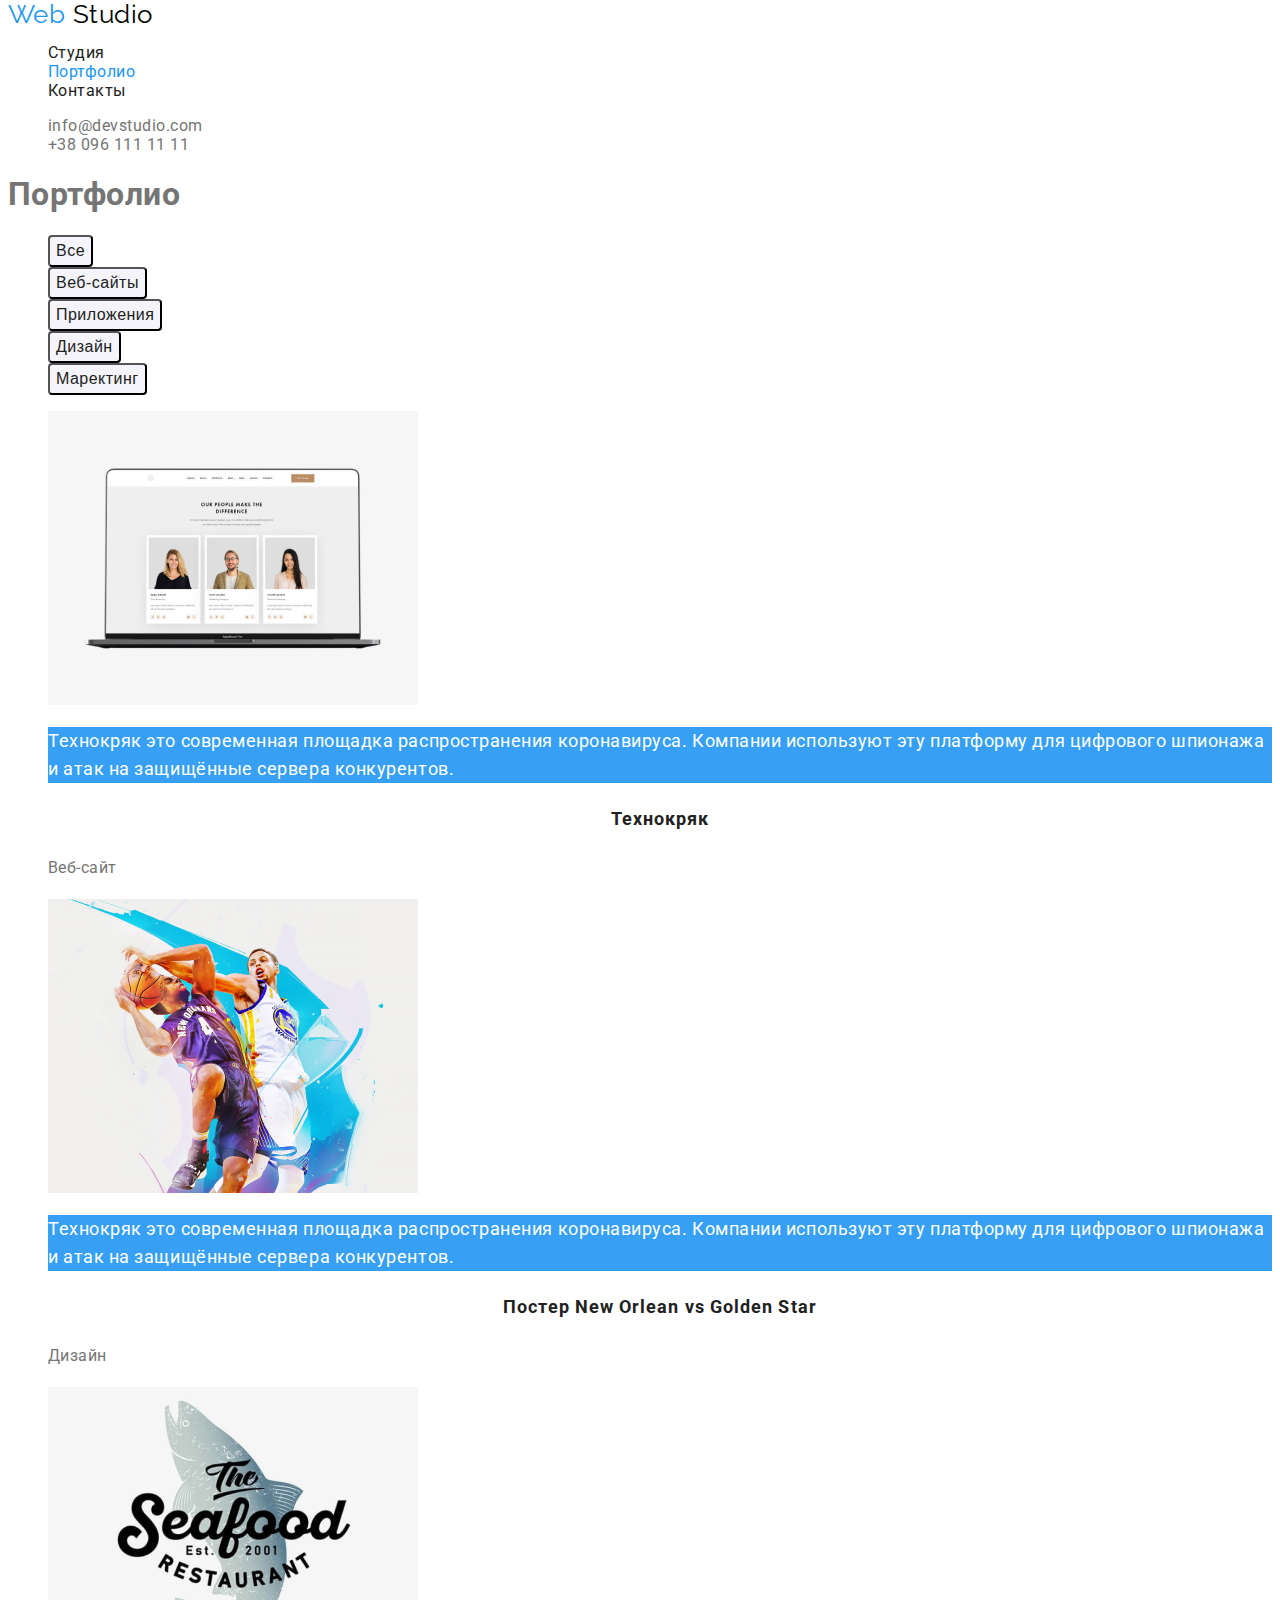
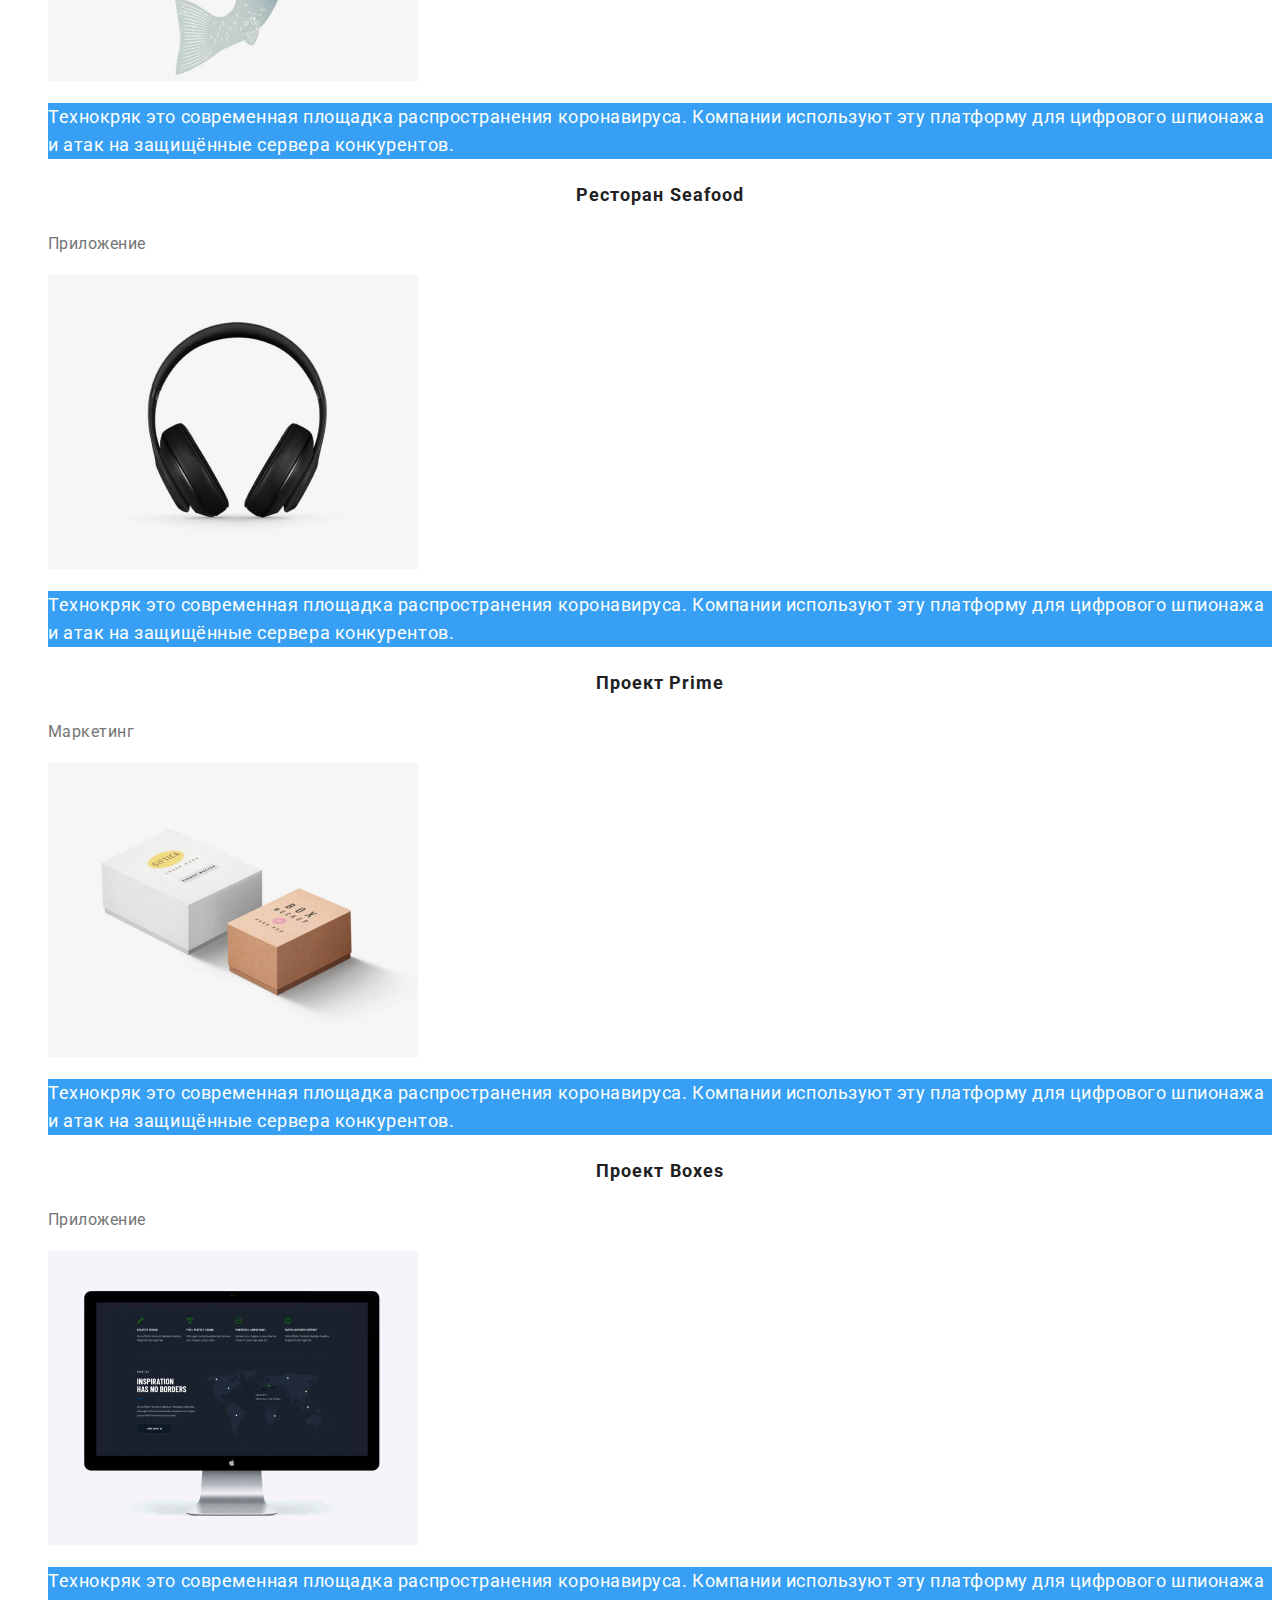
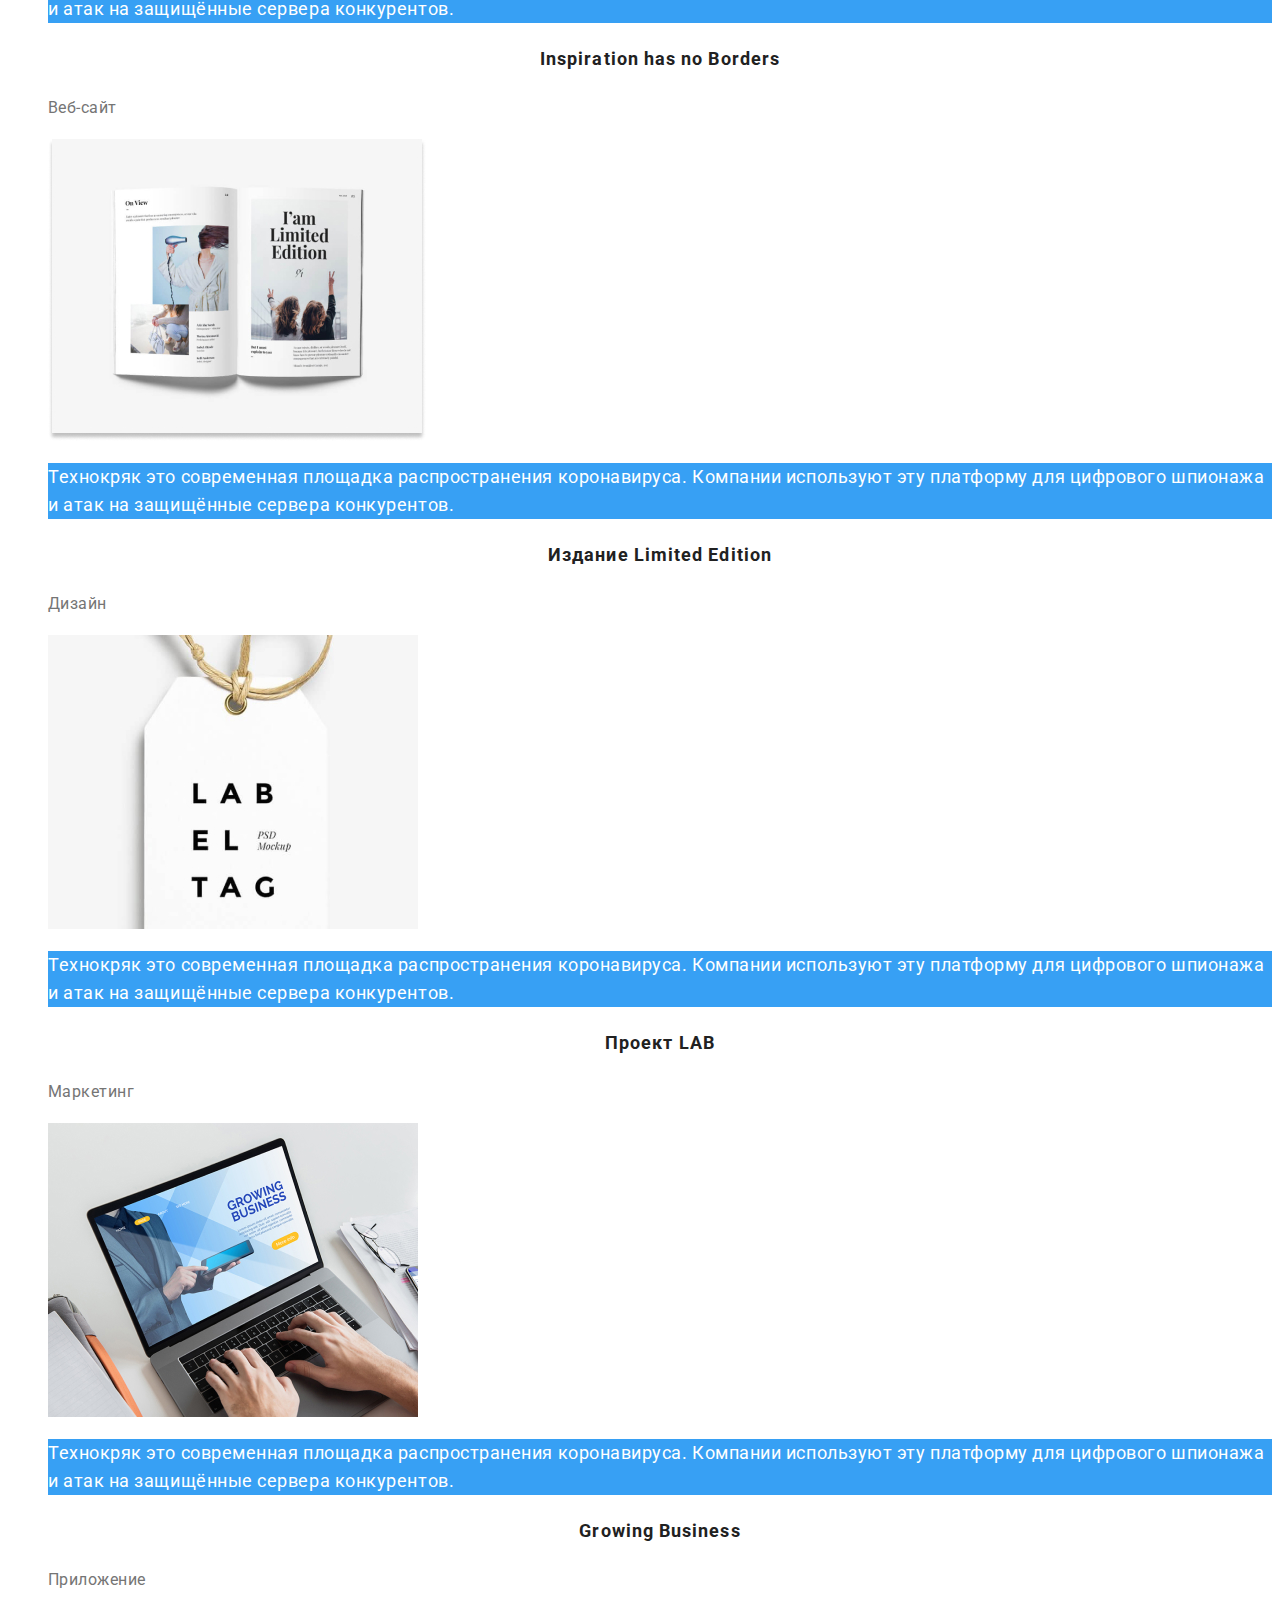
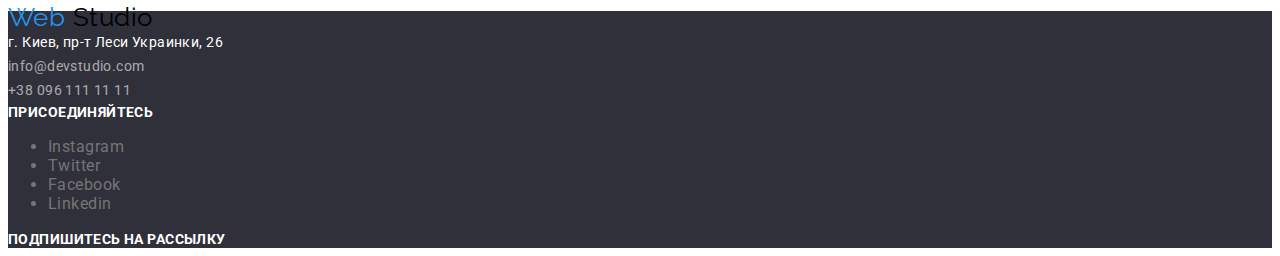
==== portfolio.html @ 3ac23211 "додай колір та шрифт" ====
<!DOCTYPE html>
<html lang="ru">

<head>
    <meta charset="UTF-8" />
    <meta name="viewport" content="width=device-width, initial-scale=1.0" />
    <link rel="stylesheet"
        href="https://fonts.googleapis.com/css2?family=Raleway:wght@700&family=Roboto:wght@400;500;700;900&display=swap"
        rel="stylesheet">
    <link rel="stylesheet" href="./css/common.css">
    <link rel="stylesheet" href="./css/styles.css" />
    <title>Web Studio</title>
</head>

<body>
    <header class="page-haeder">
        <!--Головна навігація-->
        <nav>
            <a href="" class="logo"> <span class="blue">Web</span> Studio
            </a>
            <ul class="site-nav list">
                <li>
                    <a href="./index.html" target="_blank" class="link">Студия</a>
                </li>
                <li>
                    <a href="./portfolio.html" target="_blank" class="link current">Портфолио</a>
                </li>
                <li>
                    <a href="" target="_blank" class="link">Контакты</a>
                </li>
            </ul>
        </nav>
        <ul class="site-adress list">
            <li>
                <a href="mailto:info@devstudio.com" class="link">info@devstudio.com</a>
            </li>
            <li>
                <a href="tel:+380961111111" class="link"> +38 096 111 11 11</a>
            </li>
        </ul>
    </header>
    <!--Головна секція-->
    <main>
        <h1 class="portfolio">Портфолио</h1>
        <section>
        <ul class="list">
            <li><button type="button" class="filtr">Все</button></li>
            <li> <button type="button"class="filtr">Веб-сайты</button></li>
            <li><button type="button" class="filtr">Приложения</button></li>
            <li><button type="button" class="filtr">Дизайн</button></li>
            <li><button type="button" class="filtr">Маректинг</button></li>
        </ul>
        <ul class="list items">
            <li>
                <a href=""> 
                <img src="./images/portfolio1.jpg" width="370" alt="text">
                <p class="text">Технокряк это современная площадка распространения коронавируса. Компании используют эту платформу для цифрового
                шпионажа и атак на защищённые сервера конкурентов.</p>
                <h2 class="portfolio-title">Технокряк </h2>
                <p class="desc" >Веб-сайт</p>
                </a>
            </li>
            <li>
                <a href="">
                    <img src="./images/portfolio2.jpg" width="370" alt="game">
                <p class="text">Технокряк это современная площадка распространения коронавируса. Компании используют эту платформу для цифрового
                    шпионажа и атак на защищённые сервера конкурентов.</p>
                <h2 class="portfolio-title">Постер New Orlean vs Golden Star</h2>
                <p class="desc">Дизайн</p>
                </a>
            </li>
            <li>
                <a href=""><img src="./images/portfolio3.jpg" width="370" alt="seefood">
                <p class="text">Технокряк это современная площадка распространения коронавируса. Компании используют эту платформу для цифрового
                    шпионажа и атак на защищённые сервера конкурентов.</p>
                <h2 class="portfolio-title">Ресторан Seafood</h2>
                <p class="desc">Приложение</p>
                </a>    
            </li>
            <li>
                <a href="">
                    <img src="./images/portfolio4.jpg" width="370" alt="headphone">
                    <p class="text">Технокряк это современная площадка распространения коронавируса. Компании используют эту платформу для цифрового
                        шпионажа и атак на защищённые сервера конкурентов.</p>
                    <h2 class="portfolio-title">Проект Prime</h2>
                    <p class="desc">Маркетинг</p>
                </a>          
            </li>
            <li>
                <a href="">
                    <img src="./images/portfolio5.jpg" width="370" alt="box">
                    <p class="text">Технокряк это современная площадка распространения коронавируса. Компании используют эту платформу для цифрового
                        шпионажа и атак на защищённые сервера конкурентов.</p>
                    <h2 class="portfolio-title">Проект Boxes</h2>
                    <p class="desc">Приложение</p>
                </a>
               
            </li>
            <li>
                <a href="">
                    <img src="./images/portfolio6.jpg" width="370" alt="screen">
                    <p class="text">Технокряк это современная площадка распространения коронавируса. Компании используют эту платформу для цифрового
                        шпионажа и атак на защищённые сервера конкурентов.</p>
                    <h2 class="portfolio-title">Inspiration has no Borders</h2>
                    <p class="desc">Веб-сайт</p>
                </a>
            </li>
            <li>
                <a href="">
                    <img src="./images/portfolio7.jpg" alt="">
                    <p class="text">Технокряк это современная площадка распространения коронавируса. Компании используют эту платформу для цифрового
                        шпионажа и атак на защищённые сервера конкурентов.</p>
                    <h2 class="portfolio-title">Издание Limited Edition</h2>
                    <p class="desc">Дизайн</p>
                </a>     
            </li>
            <li>
                <a href="">
                    <img src="./images/portfolio8.jpg" width="370" alt="labeltag">
                    <p class="text">Технокряк это современная площадка распространения коронавируса. Компании используют эту платформу для цифрового
                        шпионажа и атак на защищённые сервера конкурентов.</p>
                    <h2 class="portfolio-title">Проект LAB</h2>
                    <p class="desc">Маркетинг</p>
               </a>
            </li>
            <li>
                <a href="">
                    <img src="./images/portfolio9.jpg" width="370" alt="side bar">
                    <p class="text">Технокряк это современная площадка распространения коронавируса. Компании используют эту платформу для цифрового
                        шпионажа и атак на защищённые сервера конкурентов.</p>
                    <h2 class="portfolio-title">Growing Business</h2>
                    <p class="desc">Приложение</p>
                </a>  
            </li>  
        </ul>
    </main>
    </section>
    <!-- Секція3 футер -->
    <footer>
        <div>
            <a href="" class="logo"> <span class="blue">Web</span> Studio </a>
            <address>
                <span class="adress"> г. Киев, пр-т Леси Украинки, 26 </br> </span>
                <a href="mailto:info@devstudio.com" class="email">info@devstudio.com</a> </br>
                <a href="tel:+380961111111" class="telephone"> +38 096 111 11 11</a>
            </address>
        </div>
        <div>
            <b class="join">присоединяйтесь</b>
            <ul>
                <li><a href="" aria-label="Ссылка на Instagram">Instagram</a></li>
                <li><a href="" aria-label="Ссылка на Twitter">Twitter</a></li>
                <li><a href="" aria-label="Ссылка на Facebook">Facebook</a></li>
                <li><a href="" aria-label="Ссылка на Linkedin">Linkedin</a></li>
            </ul>
        </div>
        <div>
            <b class="join">Подпишитесь на рассылку</b>
        </div>
    </footer>
    <!--  -->
</body>

</html>
---- css/common.css ----
/* secondary body color #F5F4FA */
/* secondary text color  #212121*/
/* white #FFFFFF */
/* accent #2196F3 */

:root {
  --primary-text-color: #757575;
  --title-text-color: #212121;
  --accent-color: #2196f3;
  --primary-bg-color: #ffffff;
}

.list {
  list-style: none;
}

body {
  background-color: #ffffff;
  color: var(--primary-text-color);
  font-family: Roboto, sans-serif;
  font-style: normal;
  letter-spacing: 0.03em;
}

a {
  text-decoration: none;
  color: #757575;
}

/* logo  */

.logo {
  font-family: Raleway;
  font-style: normal;
  font-weight: 700px;
  font-size: 26px;
  line-height: 1.19px;
  color: #000000;
}

.logo .blue {
  color: #2196f3;
}

/* button */

.button {
  color: white;
  background-color: var(--accent-color);
  font-style: normal;
  font-weight: bold;
  font-size: 16px;
  line-height: 30px;
}

.button .primary {
  background-color: var(--accent-color);
  color: white;
}

.button.secondary {
  background-attachment: #f5f4fa;
  color: var(--title-text-color);
}

.filtr {
  font-weight: 500;
  font-size: 16px;
  line-height: 26px;
  text-align: center;
  letter-spacing: 0.03em;
  color: #212121;
  background-color: #f5f4fa;
  border-radius: 4px;
}

.filtr .btn {
  background-color: #2196f3;
}
---- css/styles.css ----
/* site nav */
.site-nav .link {
  color: var(--title-text-color);
}
.site-nav .link:hover,
.site-nav .link:focus,
.site-adress .link:hover,
.site-adress .link:focus {
  color: #2196f3;
  font-weight: 500;
  font-size: 14px;
  line-height: 16px;
  letter-spacing: 0.02em;
}
.link.current {
  color: var(--accent-color);
}

/* main navigation */
.site-nav list {
  font-style: normal;
  font-weight: 500;
  font-size: 14px;
  line-height: 16px;
  letter-spacing: 0.02em;
}

/* adress */

.site-adress list {
  font-size: 14px;
  line-height: 16px;
  letter-spacing: 0.02em;
}

/* section hero */

.hero-title {
  color: bisque
  font-style: normal;
  font-weight: 900;
  font-size: 44px;
  line-height: 60px;
}

/* section */
.section-title {
  color: var(--title-text-color);
}

/* section work description */
.work-description .title {
  color: var(--title-text-color);
  font-style: normal;
  font-weight: bold;
  font-size: 14px;
  line-height: 16px;
}

.work-description .text {
font-size: 14px;
line-height: 24px;
}

/* section  about us */

.section .register {
color: var(--primary-bg-color);
font-size: 14px;
line-height: 16px;
text-align: center;
letter-spacing: 0.03em;
text-transform: uppercase;
}

/* section-team */

.section-team{
  background-color: #F5F4FA; 
}

.section-team .team {
color: var(--title-text-color);
font-weight: 500;
font-size: 16px;
line-height: 19px;
letter-spacing: 0.03em;
}

.section-team .profession {
font-size: 16px;
line-height: 19px;
letter-spacing: 0.03em;
}

.list .link:hover,
.list .link:focus{
color: #2196f3;
background-color #2196f3;
}

/* page 2 */
/* section portfolip */

.portfolio-title {
ffont-family: Roboto;
font-style: normal;
font-weight: bold;
font-size: 18px;
line-height: 36px;
/* identical to box height, or 200% */
letter-spacing: 0.06em;
color: #212121;
}

.desc {
font-weight: normal;
font-size: 16px;
line-height: 30px;
letter-spacing: 0.03em;
color: #757575;
}

.items .text{
font-weight: normal;
font-size: 18px;
line-height: 28px;
letter-spacing: 0.03em;
color: #FFFFFF;
background-color: rgba(33, 150, 243, 0.9);
}



.customers

/* section team  */
.team .link {
}

/* section footer */

footer{
  background-color: #2F303A;
}
.adress {
font-style: normal;
font-weight: normal;
font-size: 14px;
line-height: 24px;
letter-spacing: 0.03em;
color: #FFFFFF;
}

.email, .telephone {
font-family: Roboto;
font-style: normal;
font-weight: normal;
font-size: 14px;
line-height: 24px;
letter-spacing: 0.03em;
color: rgba(255, 255, 255, 0.6);
}

.join {
font-weight: bold;
font-size: 14px;
line-height: 16px;
letter-spacing: 0.03em;
text-transform: uppercase;
color: #FFFFFF;
}



h2 {
  font-weight: bold;
  font-size: 36px;
  line-height: 42px;
  text-align: center;
  letter-spacing: 0.03em;
}
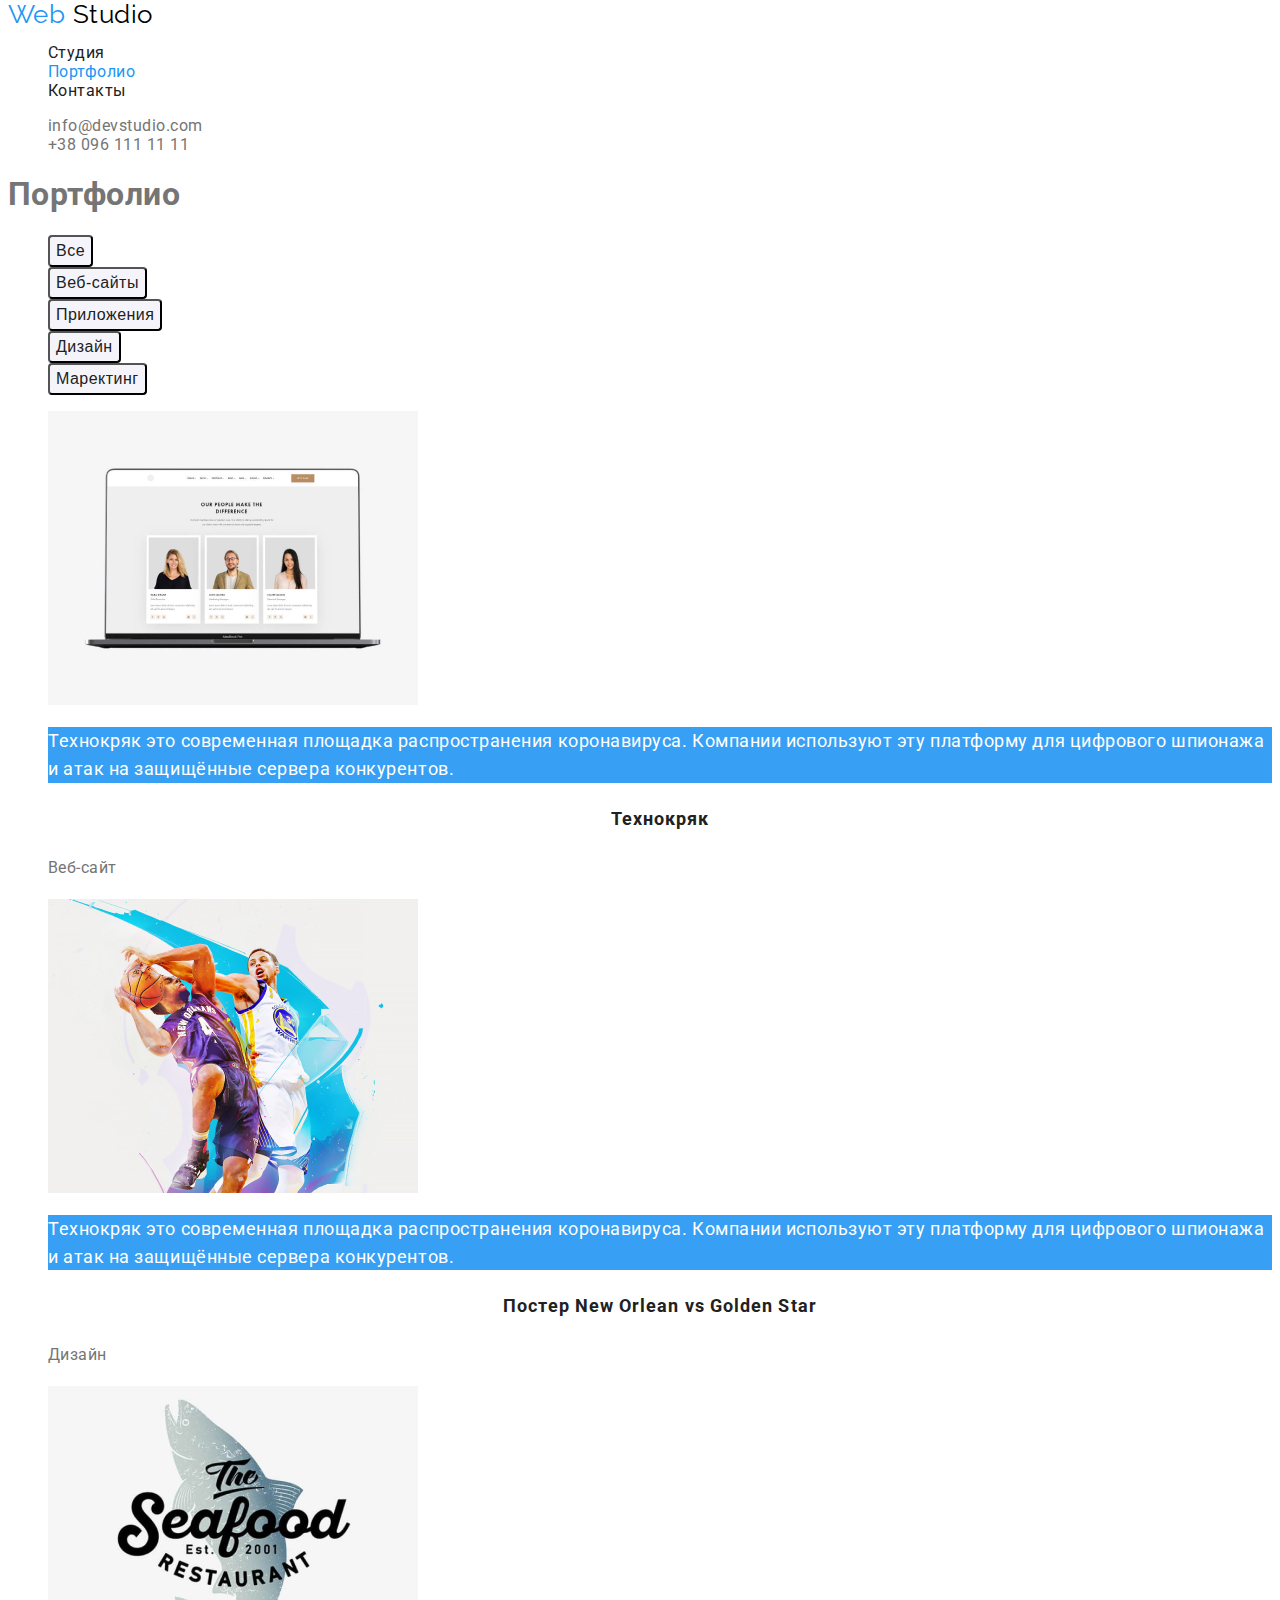
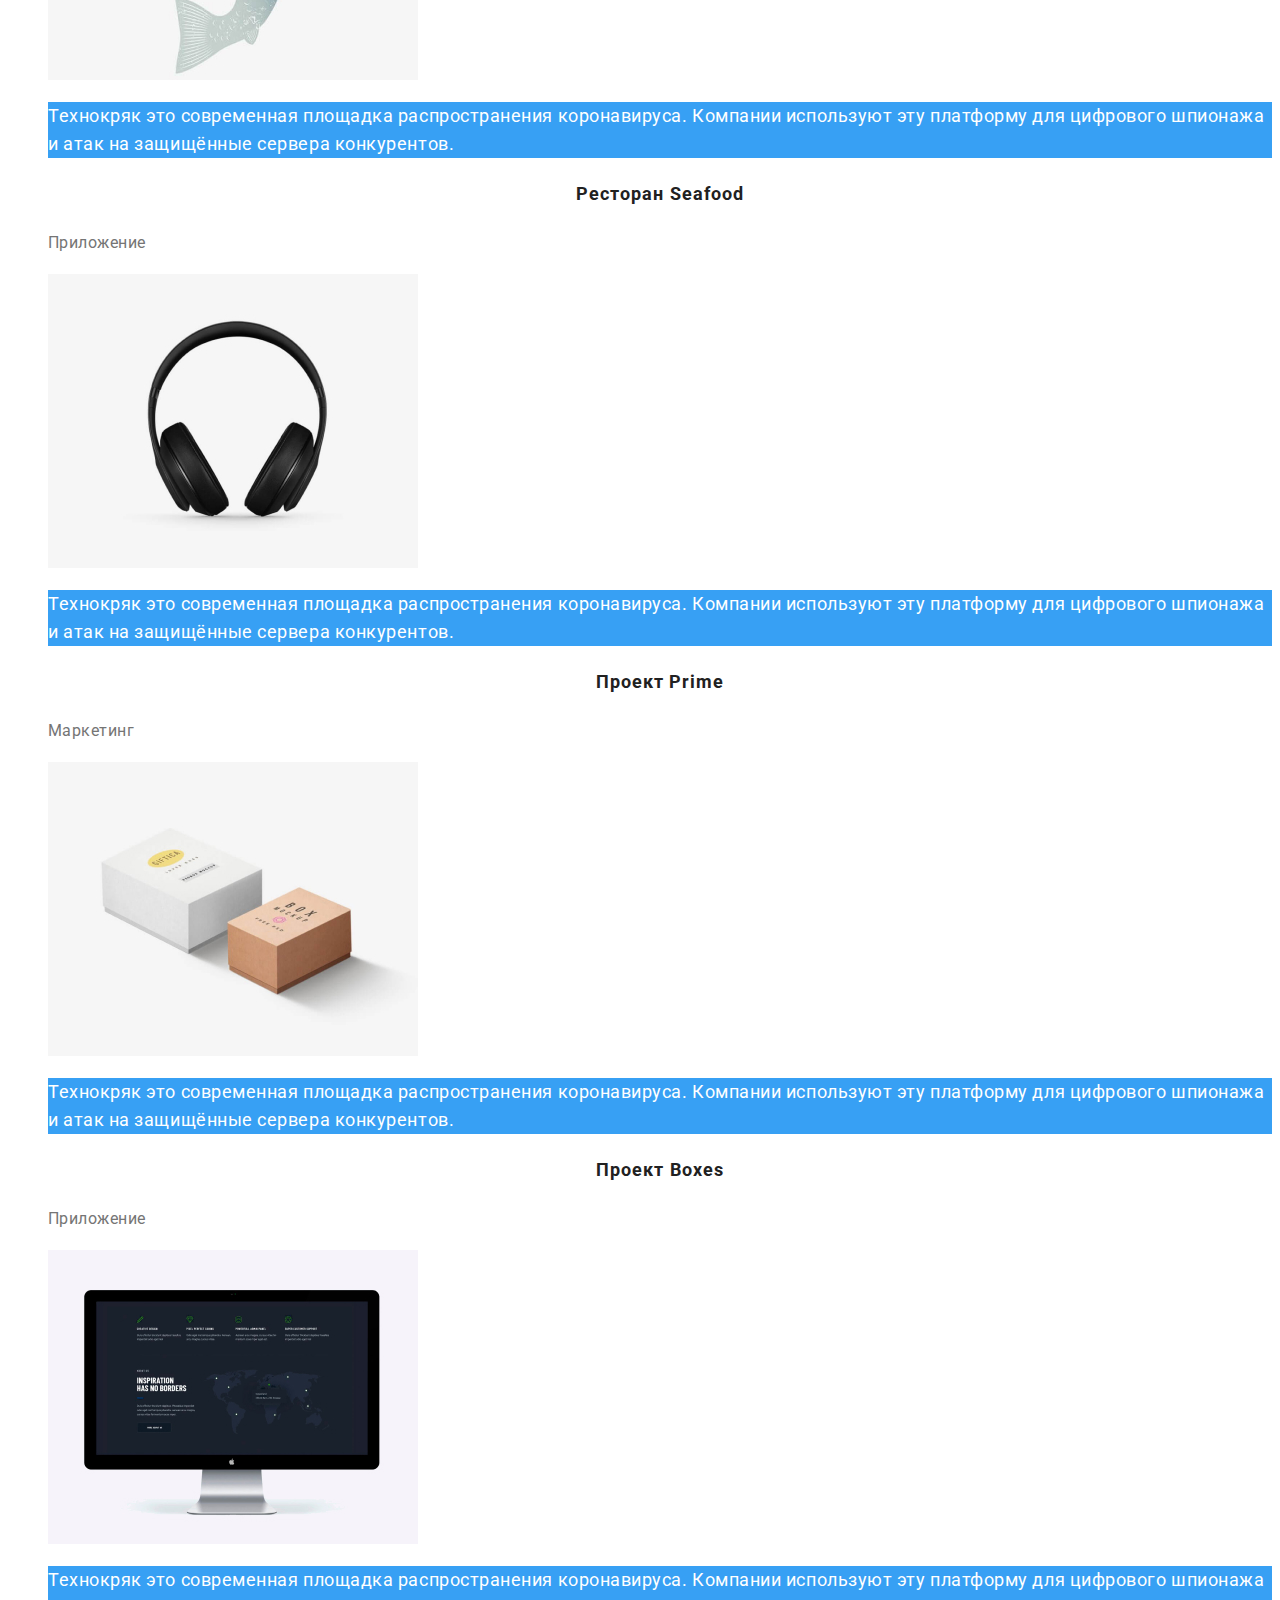
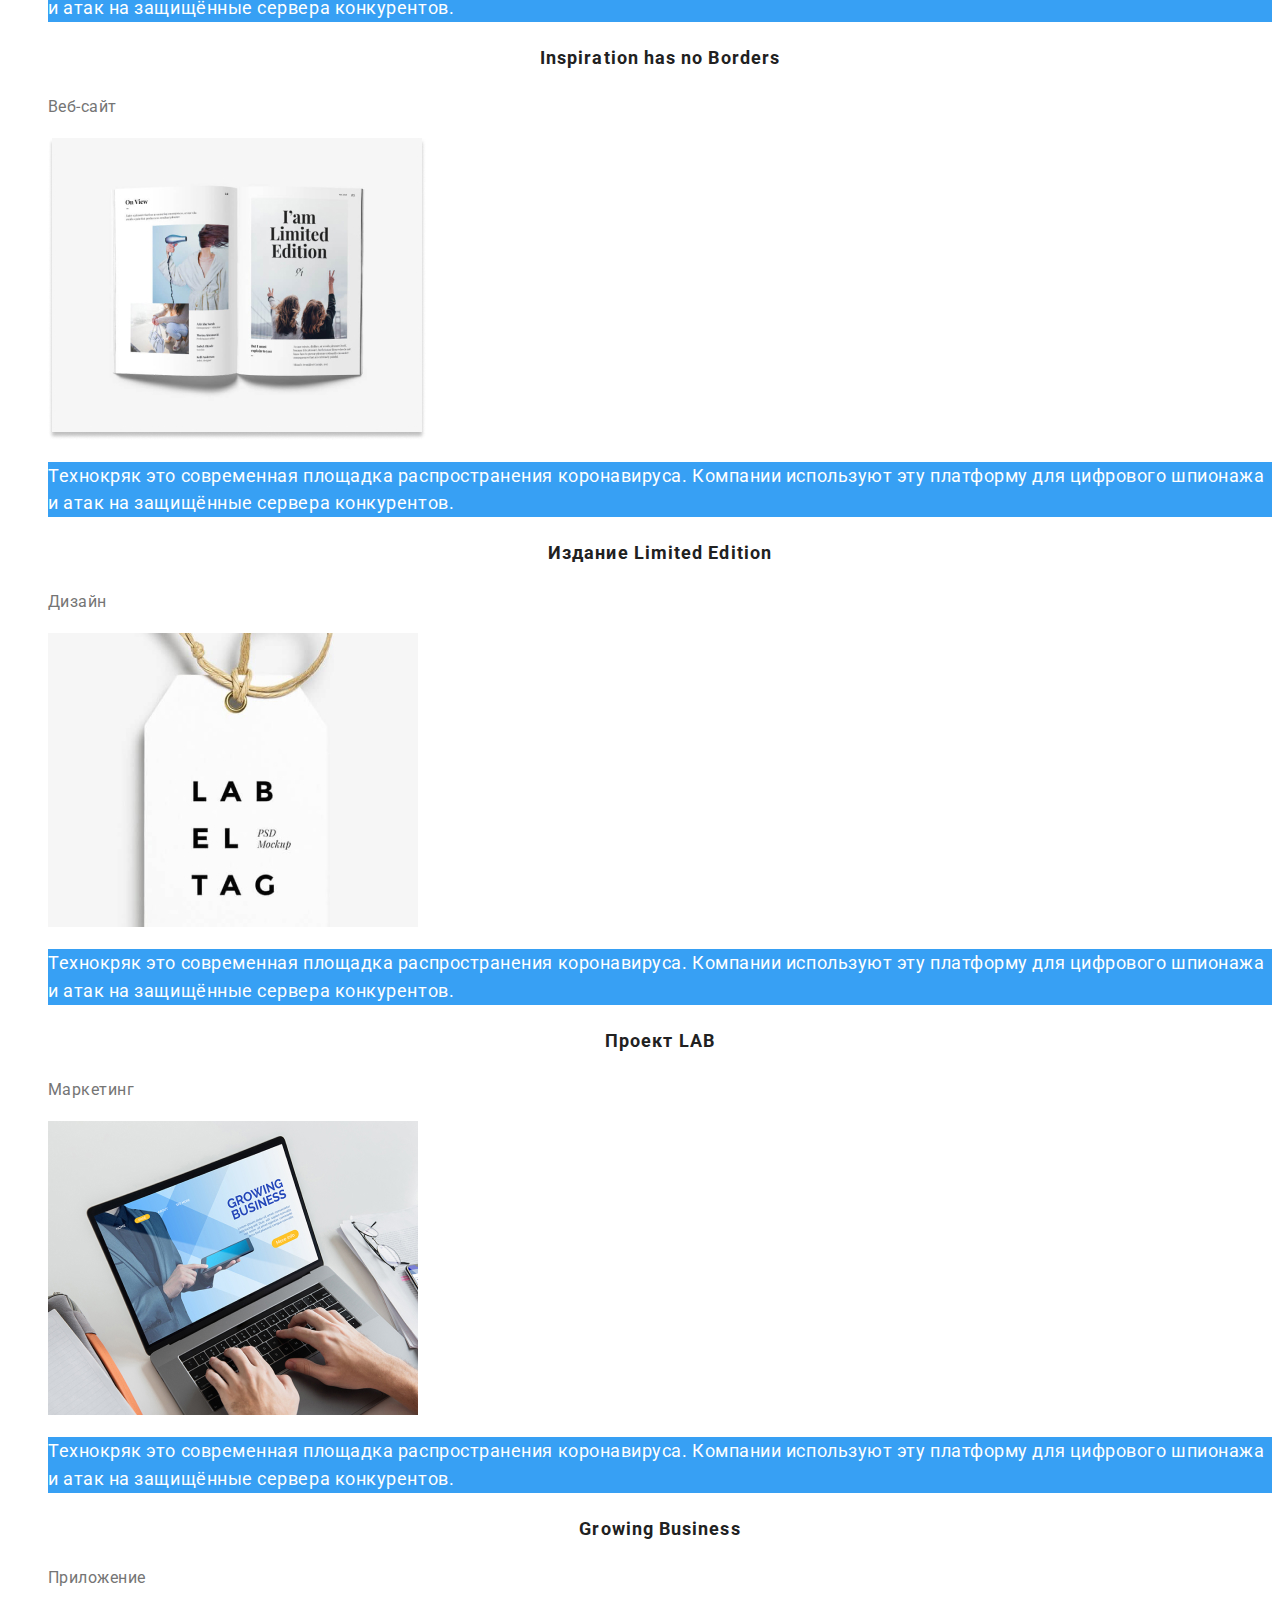
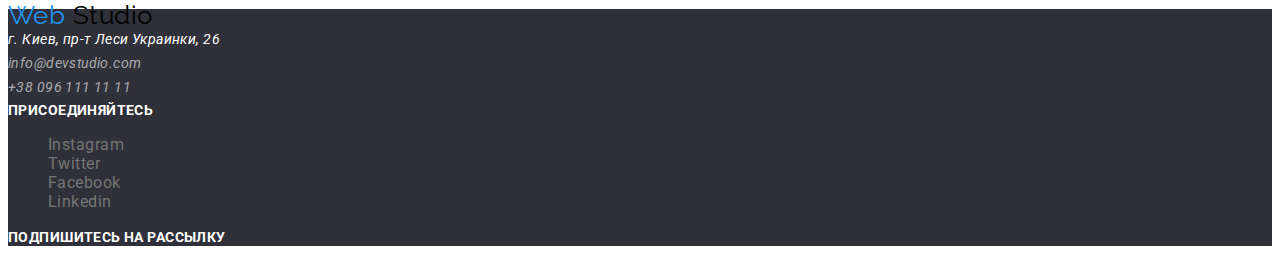
==== commit 1c94b1fe: "робить колір і фон для футера" ====
--- a/portfolio.html
+++ b/portfolio.html
@@ -147,7 +147,7 @@
         </div>
         <div>
             <b class="join">присоединяйтесь</b>
-            <ul>
+            <ul class="list">
                 <li><a href="" aria-label="Ссылка на Instagram">Instagram</a></li>
                 <li><a href="" aria-label="Ссылка на Twitter">Twitter</a></li>
                 <li><a href="" aria-label="Ссылка на Facebook">Facebook</a></li>
--- a/css/styles.css
+++ b/css/styles.css
@@ -10,7 +10,7 @@
   color: #2196f3;
   font-weight: 500;
   font-size: 14px;
-  line-height: 16px;
+  line-height: 1.14;
   letter-spacing: 0.02em;
 }
 .link.current {
@@ -19,10 +19,9 @@
 
 /* main navigation */
 .site-nav list {
-  font-style: normal;
   font-weight: 500;
   font-size: 14px;
-  line-height: 16px;
+  line-height: 1.14;
   letter-spacing: 0.02em;
 }
 
@@ -30,7 +29,7 @@
 
 .site-adress list {
   font-size: 14px;
-  line-height: 16px;
+  line-height: 1.14;
   letter-spacing: 0.02em;
 }
 
@@ -38,10 +37,10 @@
 
 .hero-title {
   color: bisque
-  font-style: normal;
   font-weight: 900;
   font-size: 44px;
-  line-height: 60px;
+  line-height: 1.36;
+  letter-spacing: 0.06em;
 }
 
 /* section */
@@ -52,15 +51,14 @@
 /* section work description */
 .work-description .title {
   color: var(--title-text-color);
-  font-style: normal;
   font-weight: bold;
   font-size: 14px;
-  line-height: 16px;
+  line-height: 1.14;
 }
 
 .work-description .text {
 font-size: 14px;
-line-height: 24px;
+line-height: 1.71;
 }
 
 /* section  about us */
@@ -72,6 +70,7 @@
 text-align: center;
 letter-spacing: 0.03em;
 text-transform: uppercase;
+background: rgba(47, 48, 58, 0.8);
 }
 
 /* section-team */
@@ -84,13 +83,13 @@
 color: var(--title-text-color);
 font-weight: 500;
 font-size: 16px;
-line-height: 19px;
+line-height: 1.18;
 letter-spacing: 0.03em;
 }
 
 .section-team .profession {
 font-size: 16px;
-line-height: 19px;
+line-height: 1.18;
 letter-spacing: 0.03em;
 }
 
@@ -104,40 +103,28 @@
 /* section portfolip */
 
 .portfolio-title {
-ffont-family: Roboto;
-font-style: normal;
 font-weight: bold;
 font-size: 18px;
-line-height: 36px;
-/* identical to box height, or 200% */
+line-height: 2;
 letter-spacing: 0.06em;
 color: #212121;
 }
 
 .desc {
-font-weight: normal;
 font-size: 16px;
-line-height: 30px;
+line-height: 1.875;
 letter-spacing: 0.03em;
 color: #757575;
 }
 
 .items .text{
-font-weight: normal;
 font-size: 18px;
-line-height: 28px;
+line-height: 1.55;
 letter-spacing: 0.03em;
 color: #FFFFFF;
 background-color: rgba(33, 150, 243, 0.9);
 }
 
-
-
-.customers
-
-/* section team  */
-.team .link {
-}
 
 /* section footer */
 
@@ -145,20 +132,15 @@
   background-color: #2F303A;
 }
 .adress {
-font-style: normal;
-font-weight: normal;
 font-size: 14px;
-line-height: 24px;
+line-height: 1.71;
 letter-spacing: 0.03em;
 color: #FFFFFF;
 }
 
 .email, .telephone {
-font-family: Roboto;
-font-style: normal;
-font-weight: normal;
 font-size: 14px;
-line-height: 24px;
+line-height: 1.71;
 letter-spacing: 0.03em;
 color: rgba(255, 255, 255, 0.6);
 }
@@ -166,7 +148,7 @@
 .join {
 font-weight: bold;
 font-size: 14px;
-line-height: 16px;
+line-height: 1.14;
 letter-spacing: 0.03em;
 text-transform: uppercase;
 color: #FFFFFF;
@@ -177,7 +159,7 @@
 h2 {
   font-weight: bold;
   font-size: 36px;
-  line-height: 42px;
+  line-height: 1.16;
   text-align: center;
   letter-spacing: 0.03em;
 }
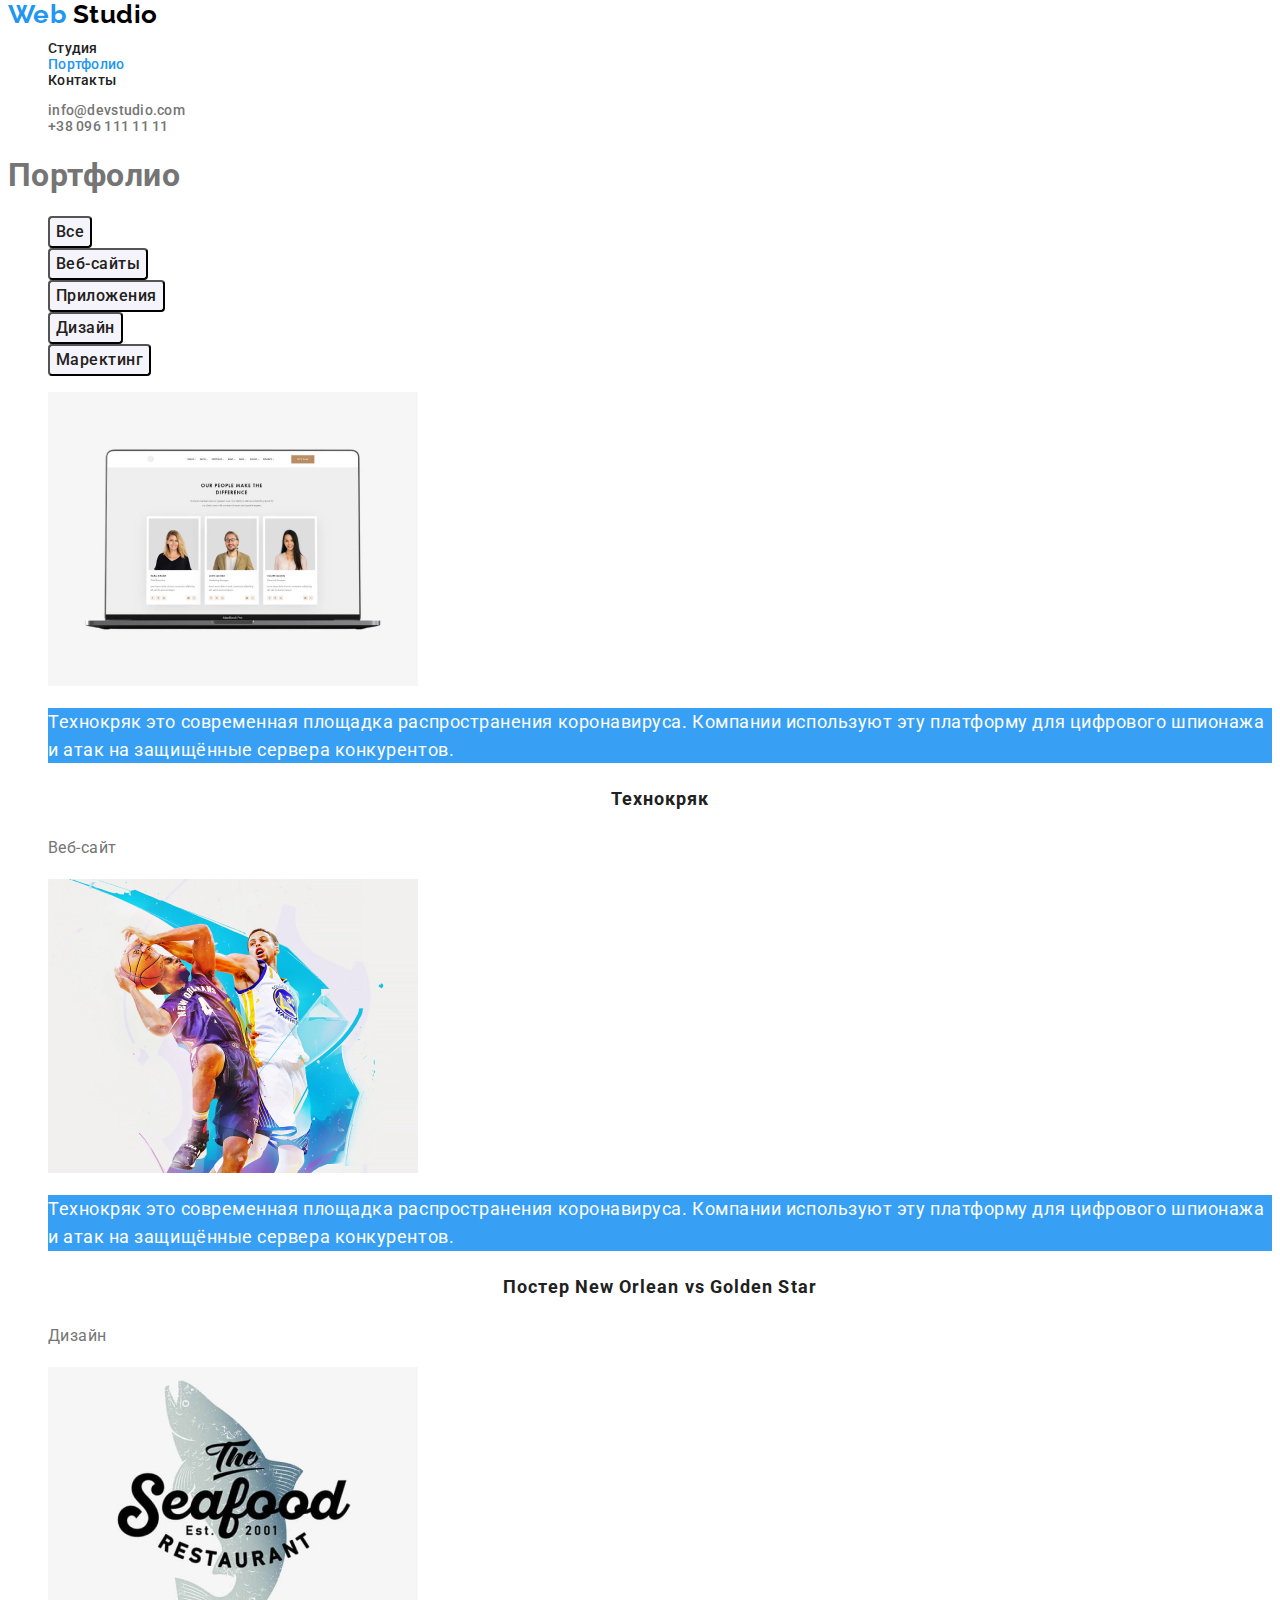
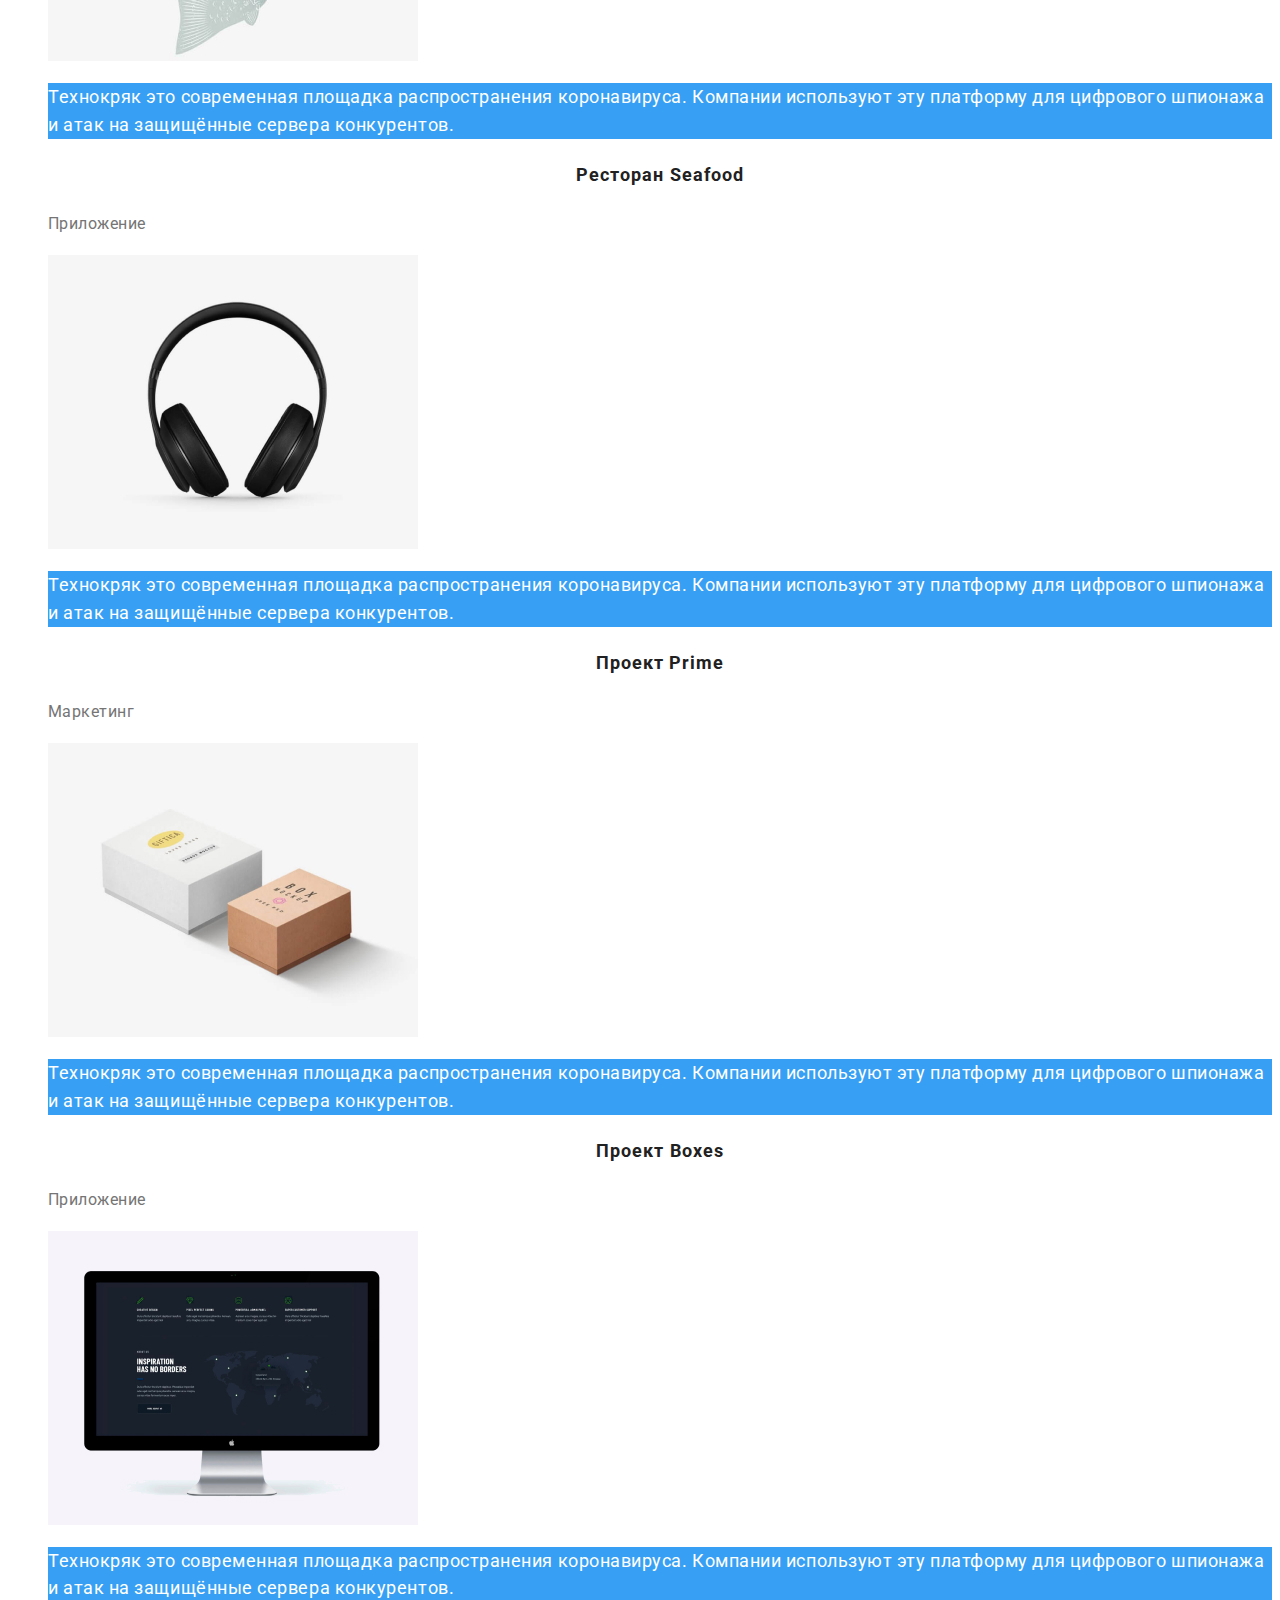
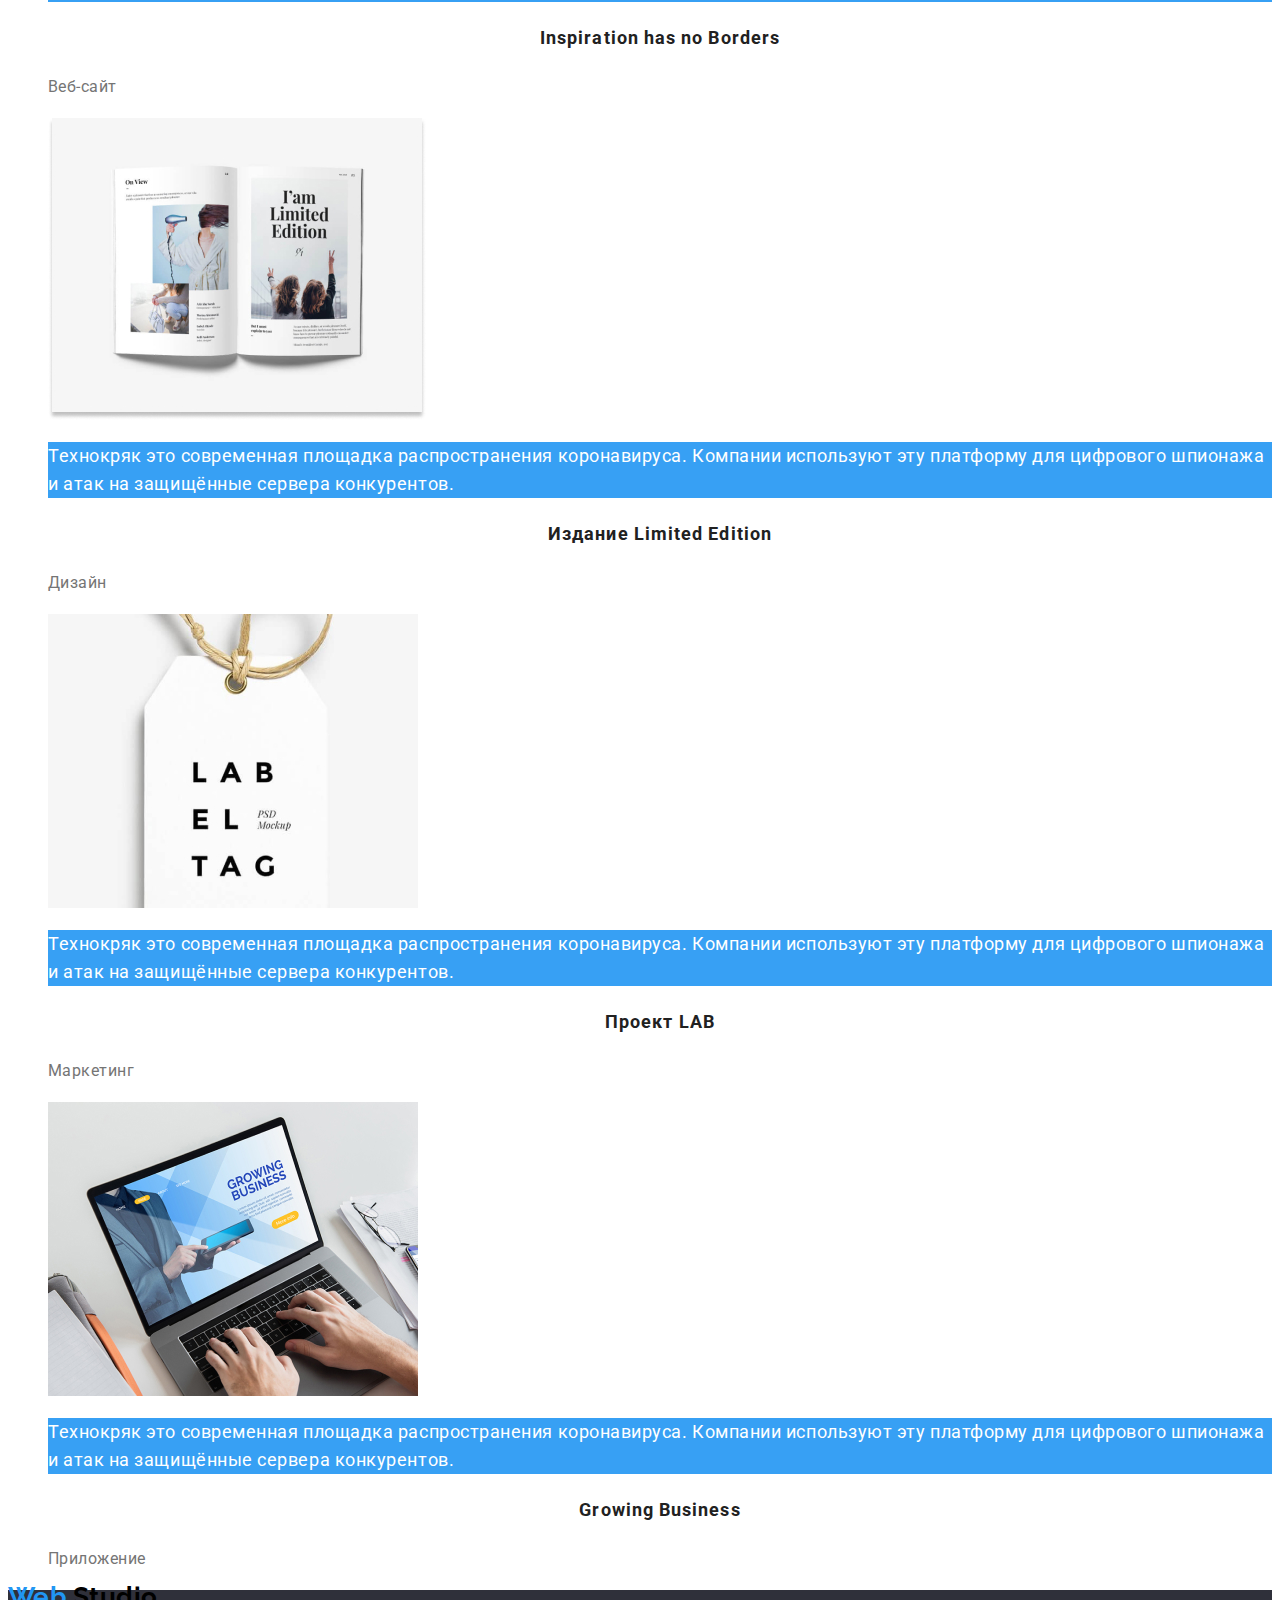
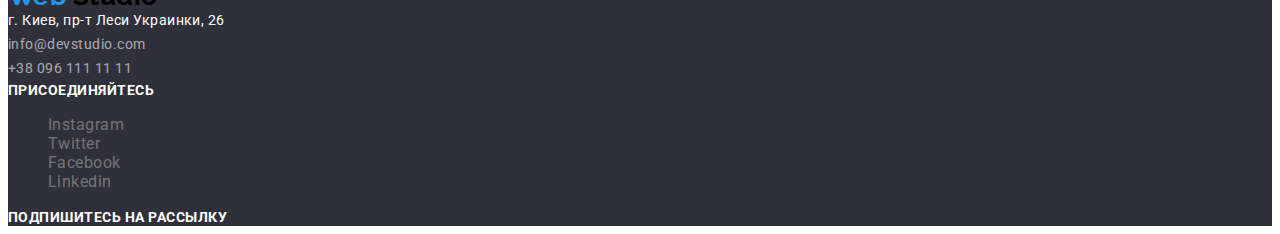
==== commit a0c8cc2a: "виправляє стиль шрифта" ====
--- a/portfolio.html
+++ b/portfolio.html
@@ -44,7 +44,7 @@
         <h1 class="portfolio">Портфолио</h1>
         <section>
         <ul class="list">
-            <li><button type="button" class="filtr">Все</button></li>
+            <li><button type="button" class="filtr btn">Все</button></li>
             <li> <button type="button"class="filtr">Веб-сайты</button></li>
             <li><button type="button" class="filtr">Приложения</button></li>
             <li><button type="button" class="filtr">Дизайн</button></li>
--- a/css/common.css
+++ b/css/common.css
@@ -25,14 +25,14 @@
 a {
   text-decoration: none;
   color: #757575;
+  font-style: normal;
 }
 
 /* logo  */
 
 .logo {
   font-family: Raleway;
-  font-style: normal;
-  font-weight: 700px;
+  font-weight: 700;
   font-size: 26px;
   line-height: 1.19px;
   color: #000000;
@@ -44,13 +44,22 @@
 
 /* button */
 
+button {
+  font-family: inherit;
+  letter-spacing: 0.03em;
+  font-weight: 500;
+  font-size: 16px;
+  line-height: 1.625;
+  text-align: center;
+}
+
 .button {
   color: white;
   background-color: var(--accent-color);
-  font-style: normal;
   font-weight: bold;
   font-size: 16px;
-  line-height: 30px;
+  line-height: 1.875;
+  letter-spacing: 0.06em;
 }
 
 .button .primary {
@@ -58,17 +67,13 @@
   color: white;
 }
 
-.button.secondary {
-  background-attachment: #f5f4fa;
-  color: var(--title-text-color);
+.filtr:hover,
+.filtr:focus {
+  color: #ffffff;
+  background-color: var(--accent-color);
 }
 
 .filtr {
-  font-weight: 500;
-  font-size: 16px;
-  line-height: 26px;
-  text-align: center;
-  letter-spacing: 0.03em;
   color: #212121;
   background-color: #f5f4fa;
   border-radius: 4px;
--- a/css/styles.css
+++ b/css/styles.css
@@ -8,17 +8,14 @@
 .site-adress .link:hover,
 .site-adress .link:focus {
   color: #2196f3;
-  font-weight: 500;
-  font-size: 14px;
-  line-height: 1.14;
-  letter-spacing: 0.02em;
 }
 .link.current {
   color: var(--accent-color);
+  letter-spacing: 0.02em;
 }
 
 /* main navigation */
-.site-nav list {
+.site-nav {
   font-weight: 500;
   font-size: 14px;
   line-height: 1.14;
@@ -27,7 +24,8 @@
 
 /* adress */
 
-.site-adress list {
+.site-adress {
+  font-weight: 500;
   font-size: 14px;
   line-height: 1.14;
   letter-spacing: 0.02em;
@@ -36,12 +34,15 @@
 /* section hero */
 
 .hero-title {
-  color: bisque
   font-weight: 900;
+  color: bisque;
   font-size: 44px;
   line-height: 1.36;
   letter-spacing: 0.06em;
+  text-align: center;
+  text-transform: uppercase;
 }
+
 
 /* section */
 .section-title {
@@ -54,11 +55,14 @@
   font-weight: bold;
   font-size: 14px;
   line-height: 1.14;
+  text-transform: uppercase;
 }
 
 .work-description .text {
 font-size: 14px;
 line-height: 1.71;
+font-weight: 400;
+
 }
 
 /* section  about us */
@@ -66,9 +70,8 @@
 .section .register {
 color: var(--primary-bg-color);
 font-size: 14px;
-line-height: 16px;
+line-height: 1.14;
 text-align: center;
-letter-spacing: 0.03em;
 text-transform: uppercase;
 background: rgba(47, 48, 58, 0.8);
 }
@@ -84,13 +87,11 @@
 font-weight: 500;
 font-size: 16px;
 line-height: 1.18;
-letter-spacing: 0.03em;
 }
 
 .section-team .profession {
 font-size: 16px;
 line-height: 1.18;
-letter-spacing: 0.03em;
 }
 
 .list .link:hover,
@@ -113,16 +114,17 @@
 .desc {
 font-size: 16px;
 line-height: 1.875;
-letter-spacing: 0.03em;
+font-weight: 400px;
 color: #757575;
 }
 
 .items .text{
+font-weight: 400;
 font-size: 18px;
 line-height: 1.55;
-letter-spacing: 0.03em;
 color: #FFFFFF;
 background-color: rgba(33, 150, 243, 0.9);
+letter-spacing: 0.03em;
 }
 
 
@@ -134,22 +136,22 @@
 .adress {
 font-size: 14px;
 line-height: 1.71;
-letter-spacing: 0.03em;
 color: #FFFFFF;
+font-style: normal;
+font-weight: 400;
 }
 
 .email, .telephone {
 font-size: 14px;
 line-height: 1.71;
-letter-spacing: 0.03em;
 color: rgba(255, 255, 255, 0.6);
+font-weight: 400;
 }
 
 .join {
 font-weight: bold;
 font-size: 14px;
 line-height: 1.14;
-letter-spacing: 0.03em;
 text-transform: uppercase;
 color: #FFFFFF;
 }
@@ -157,9 +159,8 @@
 
 
 h2 {
-  font-weight: bold;
+  font-weight: 700px;
   font-size: 36px;
   line-height: 1.16;
   text-align: center;
-  letter-spacing: 0.03em;
 }
